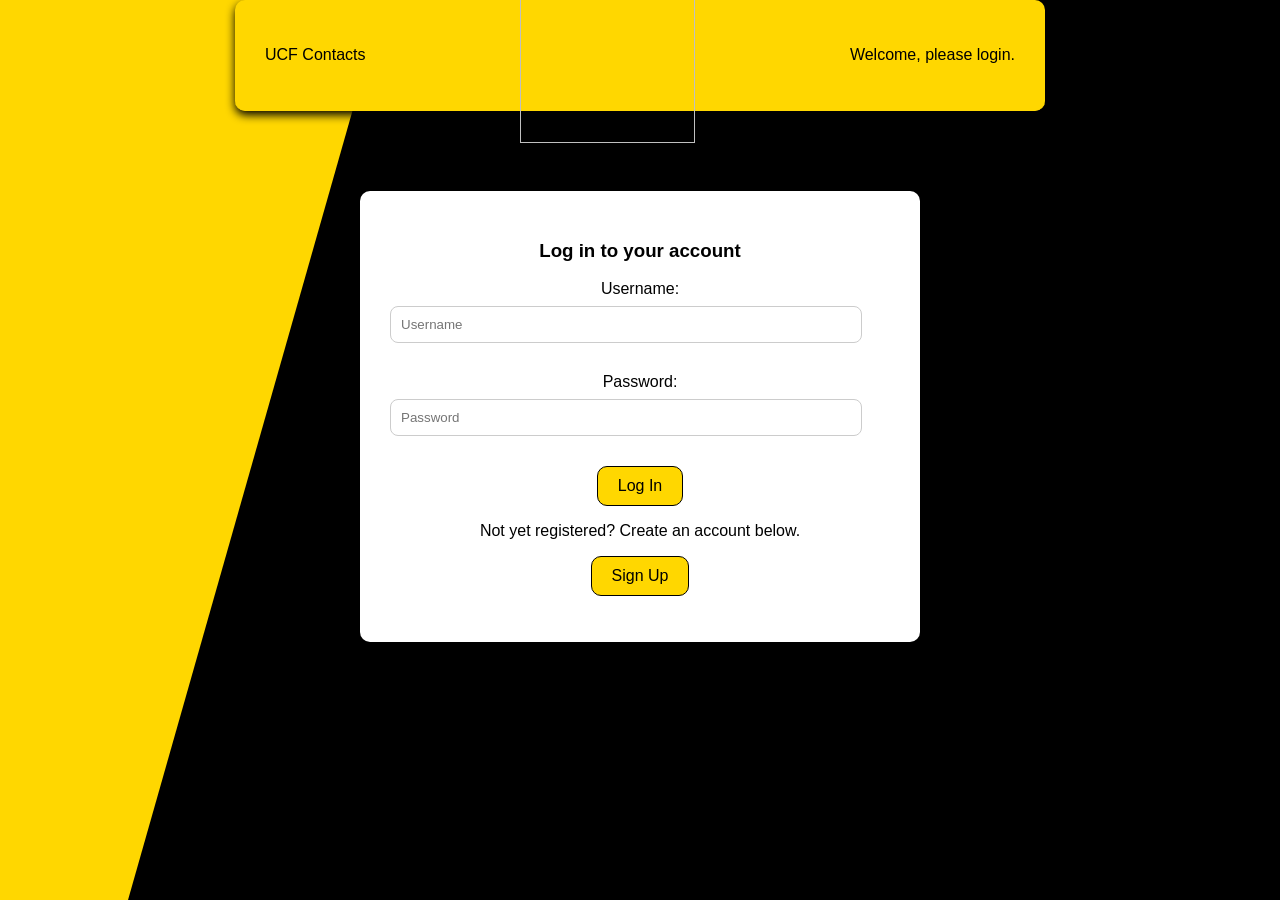
==== index.html @ 55a2dc12 "Fixed blank space under log in window" ====
<!DOCTYPE html>
<html lang="en">
<head>
    <meta charset="UTF-8">
    <meta name="viewport" content="width=device-width, initial-scale=1.0">
    <title>UCF Contacts - Log in</title>
    <link rel="stylesheet" type="text/css" href="css/index.css"> <!-- related CSS file -->
</head>
<body>

    <div class="wrapper">
        <main>

            <div class="background">
                <div class="slash"></div>
            </div>

            <section id="home-page">

                <div class="header">

                    <div class="logoContainer">
                        <span>UCF Contacts</span>
                    
                        <img src = "contactLogo.png">

                        <div class="loginText">
                             <span>Welcome, please login.</span>
                        </div>
                
                    </div>

                </div>

                <div class="logInContainer">

                    <div class="login-side">
                        <form id="inputs">
                            <h3>Log in to your account</h3>

                            <label>Username:</label>
                            <div class="input-container">
                                <input type="text" id="username" placeholder="Username">
                                <span id="username-icon"></span>
                            </div>

                            <label>Password:</label>
                            <div class="input-container">
                                <input type="password" id="password" placeholder="Password">
                                <span id="password-icon"></span>
                            </div>

                            <button type="submit" class="btn">Log In</button>

                            <p>Not yet registered? Create an account below.</p>
                        
                            <a href="signup.html" class="btn">Sign Up</a>
        
                        </form>
                        <p id="error-message" style="color: red;"></p>
                    </div>

                </div>
                
            </section>

        </main>

        <script src="js/index.js"></script> <!-- related JS file -->

    </div>
</body>
</html>
---- css/index.css ----
body{
    background-color: #fff;
    margin: 0;
    padding: 0;
    font-family: Arial, Helvetica, sans-serif;
    min-height: 100vh;
    display: flex;
}

.background {
  width: 100%;
  height: 100%;
  background: #000;
  position: absolute;
  overflow: hidden;
  z-index: -1;
}

.slash {
  width: 100%;
  height: 100%;
  position: absolute;
  top: 0;
  left: 0;
  background: #FFD700;
  clip-path: polygon(0 0, 30% 0, 10% 100%, 0 100%);
  z-index: -1;
}

.wrapper{
    flex: 1;
    display: flex;
    flex-direction: column;
}

main{
    flex: 1;
    position: relative;
}

#home-page{
    text-align: center;
}

/* ********* Login and Sign Up ********* */
.header{
    display: flex;
    justify-content: center;
    align-items: center;
   
}

.logoContainer{
    display: flex;
    justify-content: space-between; 
    align-items: center;            
    width: 750px;
    height: 50px;
    background-color: #FFD700;
    padding: 30px;
    border-radius: 10px;
    box-shadow: 0 4px 10px #000000;
    border-bottom: 1px solid #FFD700;
}

.logoContainer img{
    height: 175px;
    width: 175px;
}

.logInContainer{
    display: flex;
    justify-content: center;
    align-items: center;
    gap: 200px;
    z-index: 1;
    padding: 30px;
}

.login-side,
.signup-side{
    background-color: #fff;
    padding: 30px;
    border-radius: 10px;
    width: 500px;
    margin-top: 50px;
    box-shadow: 0 4px 10px #000000
}

input{
    width: 90%;
    padding: 10px;
    margin-top: 8px;
    margin-bottom: 15px;
    border-radius: 8px;
    border: 1px solid #ccc;
}

.input-container{
    display: flex;
    align-items: center;
    gap: 10px;
    margin-bottom: 15px;
}

.valid{
    border: 2px solid green;
}

.invalid{
    border: 2px solid red;
}

.icon-error{
    color: red;
    font-size: 20px;
    font-weight: bold;
}

.icon-success{
    color: green;
    font-size: 20px;
    font-weight: bold;
}
/* End of login and header */

main .btn{
    display: inline-block;
    background-color: #FFD700;
    color: #000;
    padding: 10px 20px;
    margin: 0 10px;
    border-radius: 10px;
    border: 1px solid #000;
    text-decoration: none;
    font-size: 16px;
    transition: background-color 0.3s ease;
}

main .btn:hover{
    background-color: #3a310228;
}

main .btn:active{
    background-color: #3a310228;
    font-weight: bold;
}
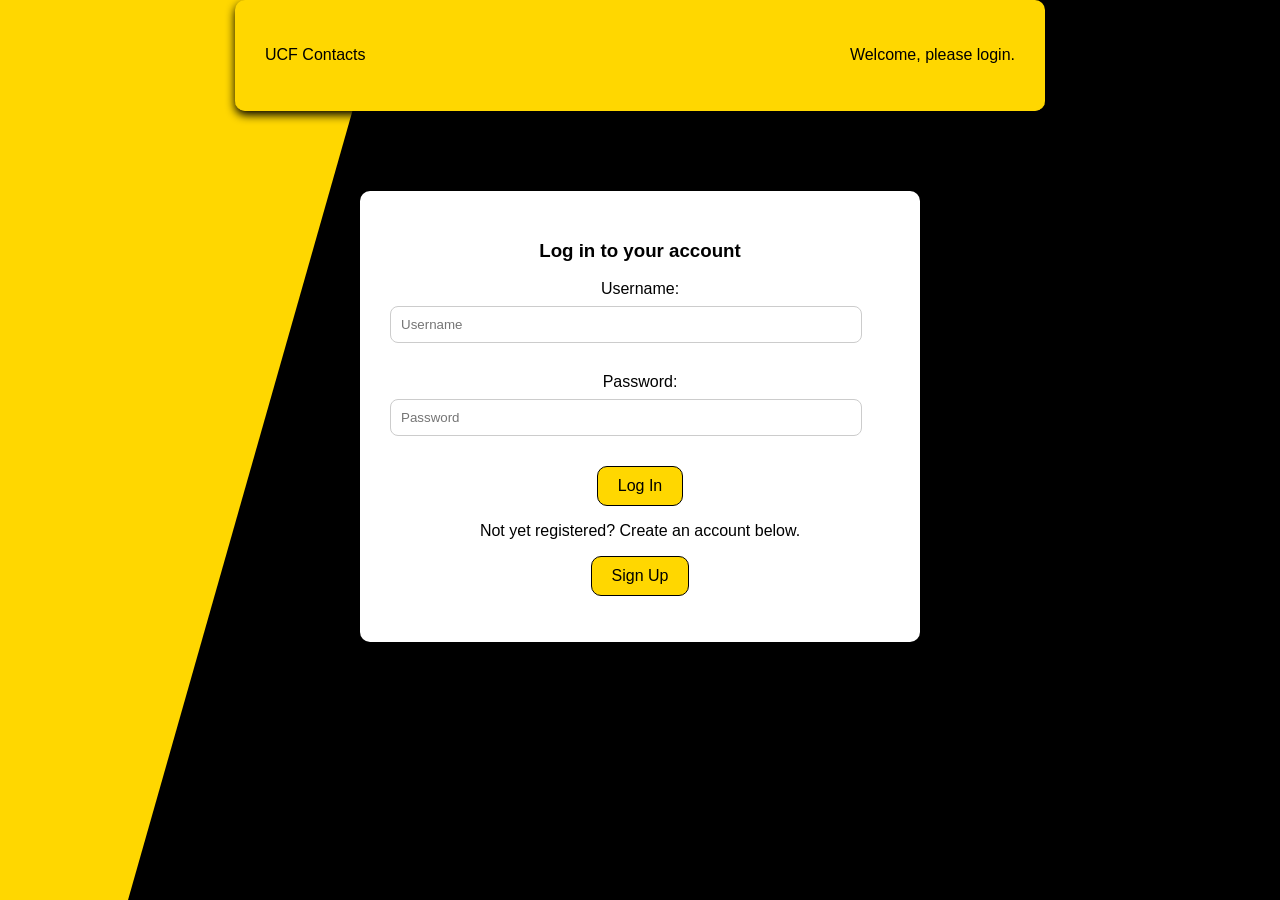
==== commit 99cc051d: "Added alt attribute to improve accesibility" ====
--- a/index.html
+++ b/index.html
@@ -22,7 +22,7 @@
                     <div class="logoContainer">
                         <span>UCF Contacts</span>
                     
-                        <img src = "contactLogo.png">
+                        <img src = "contactLogo.png" alt="UCF Contacts Logo">
 
                         <div class="loginText">
                              <span>Welcome, please login.</span>
